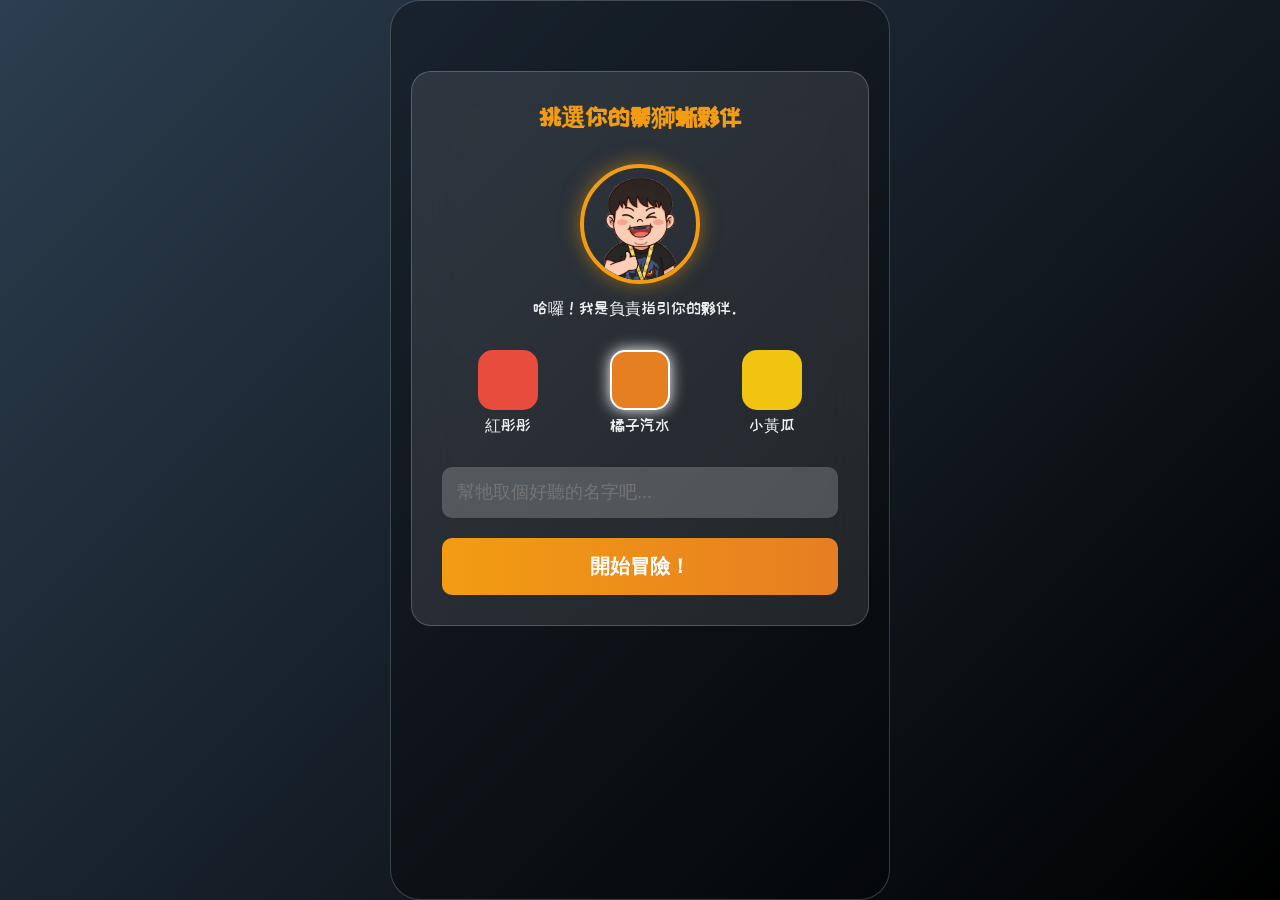
==== index.html @ 502a8798 "升級：實做動態心願系統 (心情狀態視覺化、新增想兜風心願)" ====
<!DOCTYPE html>
<html lang="zh-TW">
<head>
    <meta charset="UTF-8">
    <meta name="viewport" content="width=device-width, initial-scale=1.0">
    <title>鬃獅蜥電子雞：成長大冒險</title>
    <link rel="stylesheet" href="style.css">
    <link href="https://fonts.googleapis.com/css2?family=ZCOOL+KuaiLe&family=Inter:wght@400;700&display=swap" rel="stylesheet">
    <script>
        // 預加載優化：若有存檔則立即隱藏選擇畫面，防止閃爍
        (function() {
            if (localStorage.getItem('beardedPetState')) {
                document.documentElement.classList.add('preload-game-mode');
            }
        })();
    </script>
</head>
<body>
    <div id="app">
        <!-- 命名與挑選畫面 -->
        <div id="selection-screen" class="screen">
            <div class="glass-card">
                <h2>挑選你的鬃獅蜥夥伴</h2>
                <div class="owner-preview">
                    <img src="assets/owner.png" alt="主人頭像" id="owner-avatar">
                    <p>哈囉！我是負責指引你的夥伴。</p>
                </div>
                <div class="variant-picker">
                    <div class="variant" data-type="red" title="紅系">
                        <div class="v-img" style="background-color: #e74c3c;"></div>
                        <span>紅彤彤</span>
                    </div>
                    <div class="variant active" data-type="orange" title="橘系">
                        <div class="v-img" style="background-color: #e67e22;"></div>
                        <span>橘子汽水</span>
                    </div>
                    <div class="variant" data-type="yellow" title="金系">
                        <div class="v-img" style="background-color: #f1c40f;"></div>
                        <span>小黃瓜</span>
                    </div>
                </div>
                <div class="naming-area">
                    <input type="text" id="pet-name-input" placeholder="幫牠取個好聽的名字吧..." maxlength="10">
                    <button id="start-game-btn">開始冒險！</button>
                </div>
            </div>
        </div>

        <!-- 主遊戲畫面 -->
        <div id="game-screen" class="screen hidden">
            <header>
                <div class="owner-info">
                    <img src="assets/owner.png" alt="Owner" class="mini-avatar">
                    <span id="display-pet-name">我的小蜥</span>
                </div>
                <div class="time-container">
                    <span id="current-time">00:00:00</span>
                </div>
                <div class="day-info">出生: <span id="pet-age">60</span> 天</div>
            </header>

            <main class="interaction-zone">
                <!-- 左側：主人區域 -->
                <div class="actor-box owner-side">
                    <div id="owner-bubble" class="bubble hidden">幹得好！</div>
                    <img src="assets/owner.png" alt="Owner" id="game-owner-img">
                </div>

                <!-- 中央：粒子動畫區 -->
                <div id="particle-container"></div>

                <!-- 右側：寵物區域 -->
                <div class="actor-box pet-side">
                    <div id="speech-bubble" class="bubble hidden">我有話要說...</div>
                    <div id="pet-display" class="type-orange">
                        <div id="poop-container"></div>
                    </div>
                </div>

                <!-- 底部：數值面板 (稍微縮小) -->
                <div class="stats-overlay">
                    <div class="stat-row">
                        <span>體長: <b id="pet-length">20</b>cm</span>
                        <span>體重: <b id="pet-weight">150</b>g</span>
                    </div>
                    <div class="progress-bars">
                        <div class="bar-group">
                            <div class="bar"><div id="bar-hunger" class="fill"></div></div>
                        </div>
                        <div class="bar-group">
                            <div id="wish-badge" class="wish-badge hidden">想去兜風 🚗</div>
                            <div class="bar"><div id="bar-happiness" class="fill"></div></div>
                        </div>
                        <div class="bar-group">
                            <div class="bar"><div id="bar-cleanliness" class="fill"></div></div>
                        </div>
                        <div class="bar-group">
                            <div class="bar"><div id="bar-thirst" class="fill"></div></div>
                        </div>
                    </div>
                </div>
            </main>


            <footer>
                <div class="action-menu">
                    <button class="action-btn" data-action="feed-cricket" title="餵食蟋蟀">
                        <div class="icon">🦗</div>
                        <span>蟋蟀 (<span id="stock-cricket">0</span>)</span>
                    </button>
                    <button class="action-btn" data-action="feed-roach" title="餵食杜比亞">
                        <div class="icon">🪳</div>
                        <span>杜比亞 (<span id="stock-roach">0</span>)</span>
                    </button>
                    <button class="action-btn" data-action="feed-leaf" title="餵食桑葉">
                        <div class="icon">🌿</div>
                        <span>桑葉 (<span id="stock-leaf">0</span>)</span>
                    </button>
                    <button class="action-btn" data-action="sunbathe" title="曬太陽">
                        <div class="icon">☀️</div>
                        <span>曬太陽</span>
                    </button>
                    <button class="action-btn" id="minigame-btn" title="玩捕蟲遊戲獲取食材">
                        <div class="icon">🕹️</div>
                        <span>獲取食材</span>
                    </button>
                    <button class="action-btn" id="racer-game-btn" title="坐小車出去兜風增加心情">
                        <div class="icon">🏎️</div>
                        <span>出去玩</span>
                    </button>
                    <button class="action-btn" id="show-off-btn" title="展示給同學看">
                        <div class="icon">🏆</div>
                        <span>競賽</span>
                    </button>
                    <button class="action-btn" id="see-vet-btn" title="看醫生治好病">
                        <div class="icon">🏥</div>
                        <span>看醫生</span>
                    </button>
                    <button class="action-btn" id="clean-poop-btn" title="清理寵物的排洩物">
                        <div class="icon">🧼</div>
                        <span>清便便</span>
                    </button>
                    <button class="action-btn" id="bath-btn" title="幫寵物洗個香噴噴的澡">
                        <div class="icon">🛁</div>
                        <span>洗澡</span>
                    </button>
                    <button class="action-btn" id="terrarium-btn-main" title="打造小龍專屬的家">
                        <div class="icon">🏠</div>
                        <span>裝飾家</span>
                    </button>
                    <button class="action-btn" id="drink-btn" title="給小龍喝口涼水">
                        <div class="icon">💧</div>
                        <span>喝水</span>
                    </button>
                    <button class="action-btn" onclick="resetGame()" title="重設所有紀錄" style="opacity: 0.6;">
                        <div class="icon">🧹</div>
                        <span>重設</span>
                    </button>
                </div>
            </footer>
        </div>

        <!-- 競賽/展示彈窗 -->
        <div id="comp-modal" class="modal hidden">
            <div class="modal-content glass-card">
                <h3>🏆 寵物能力比拼</h3>
                <div class="comp-flex">
                    <div class="comp-pet">
                        <p>你的 <span class="your-pet-name">小蜥</span></p>
                        <div class="mini-pet-view your-pet-view"></div>
                        <div class="comp-stats">
                            重量: <span id="comp-your-weight">0</span>g
                        </div>
                    </div>
                    <div class="vs">VS</div>
                    <div class="comp-pet">
                        <p>同學的 小紅</p>
                        <div class="mini-pet-view rival-pet-view"></div>
                        <div class="comp-stats">
                            重量: 180g
                        </div>
                    </div>
                </div>
                <div id="comp-result">...判定中...</div>
                <button id="close-modal-btn">返回冒險</button>
            </div>
        </div>
        <!-- 獎勵獲獲彈窗 -->
        <div id="reward-modal" class="modal hidden">
            <div class="modal-content glass-card">
                <h3 style="color: var(--primary); margin-bottom: 15px;">🦗 捕蟲大賽結果</h3>
                <div id="reward-text" style="margin: 20px 0; font-size: 18px; line-height: 1.6; color: white;">
                    <!-- 結果文字將由 JS 填入 -->
                </div>
                <button id="close-reward-btn" style="background: linear-gradient(to right, var(--primary), var(--secondary)); color: white; border: none; padding: 12px 40px; border-radius: 10px; cursor: pointer; font-weight: bold; font-size: 18px; transition: transform 0.2s;">領取並返回</button>
            </div>
        </div>
    </div>


    <!-- 音訊提示 (隱形) -->
    <div id="audio-container"></div>

    <script src="app.js"></script>
</body>
</html>
---- style.css ----
:root {
    --primary: #f39c12;
    --secondary: #e67e22;
    --bg-gradient: linear-gradient(135deg, #2c3e50, #000000);
    --glass: rgba(255, 255, 255, 0.1);
    --glass-border: rgba(255, 255, 255, 0.2);
    --text: #ecf0f1;
}

* {
    margin: 0;
    padding: 0;
    box-sizing: border-box;
}

body {
    background: var(--bg-gradient);
    color: var(--text);
    font-family: 'Inter', 'ZCOOL KuaiLe', sans-serif;
    height: 100vh;
    overflow: hidden;
    display: flex;
    justify-content: center;
    align-items: center;
}

#app {
    width: 100%;
    height: 100%;
    max-width: 500px;
    max-height: 900px;
    position: relative;
    background: rgba(0, 0, 0, 0.3);
    border: 1px solid var(--glass-border);
    border-radius: 30px;
}

.screen {
    position: absolute;
    width: 100%;
    height: 100%;
    display: flex;
    flex-direction: column;
    padding: 20px;
    transition: transform 0.5s ease-in-out, opacity 0.5s ease;
}

.hidden {
    display: none !important;
    opacity: 0;
    pointer-events: none;
}

/* 挑選畫面 */
.glass-card {
    background: var(--glass);
    backdrop-filter: blur(20px);
    border: 1px solid var(--glass-border);
    border-radius: 20px;
    padding: 30px;
    text-align: center;
    margin-top: 50px;
}

h2 {
    margin-bottom: 30px;
    color: var(--primary);
}

.owner-preview {
    margin-bottom: 30px;
}

#owner-avatar {
    width: 120px;
    height: 120px;
    border-radius: 50%;
    border: 4px solid var(--primary);
    margin-bottom: 10px;
    box-shadow: 0 0 20px rgba(243, 156, 18, 0.5);
}

.variant-picker {
    display: flex;
    justify-content: space-around;
    margin-bottom: 30px;
}

.variant {
    cursor: pointer;
    transition: transform 0.3s ease;
    text-align: center;
}

.v-img {
    width: 60px;
    height: 60px;
    border-radius: 15px;
    margin-bottom: 5px;
    border: 2px solid transparent;
}

.variant.active .v-img {
    border-color: #fff;
    box-shadow: 0 0 15px #fff;
}

.naming-area input {
    width: 100%;
    padding: 15px;
    border-radius: 10px;
    border: none;
    margin-bottom: 20px;
    background: rgba(255, 255, 255, 0.2);
    color: white;
    font-size: 18px;
    outline: none;
}

#start-game-btn {
    width: 100%;
    padding: 15px;
    border-radius: 10px;
    background: linear-gradient(to right, var(--primary), var(--secondary));
    border: none;
    color: white;
    font-weight: bold;
    font-size: 20px;
    cursor: pointer;
    transition: scale 0.2s;
}

#start-game-btn:hover {
    transform: scale(1.02);
}

/* 遊戲畫面 */
header {
    display: flex;
    justify-content: space-between;
    align-items: center;
    padding: 10px 15px;
    background: var(--glass);
    border-radius: 15px;
    backdrop-filter: blur(10px);
}

.time-container {
    background: rgba(0, 0, 0, 0.2);
    padding: 2px 12px;
    border-radius: 8px;
    font-family: 'Courier New', Courier, monospace;
    font-size: 1rem;
    color: #f1c40f;
    box-shadow: inset 0 0 5px rgba(0,0,0,0.5);
    border: 1px solid rgba(255,255,255,0.05);
}

.time-container.active-tick {
    animation: time-bounce 0.3s ease;
}

@keyframes time-bounce {
    0% { transform: scale(1); }
    50% { transform: scale(1.1); color: #fff; }
    100% { transform: scale(1); }
}

.mini-avatar {
    width: 40px;
    height: 40px;
    border-radius: 50%;
    vertical-align: middle;
    margin-right: 10px;
}

/* 互動區域佈局 */
.interaction-zone {
    flex: 1;
    display: flex;
    justify-content: space-between;
    align-items: center;
    position: relative;
    padding: 20px;
    background: rgba(0,0,0,0.2);
    border-radius: 20px;
    margin: 10px 0;
    overflow: hidden; /* 確保底材不溢出 */
}

/* 裝飾背景底材 */
.interaction-zone.substrate-sand { background-color: #f1c40f; background-image: radial-gradient(#f39c12 1px, transparent 0); background-size: 20px 20px; }
.interaction-zone.substrate-grass { background-color: #27ae60; background-image: radial-gradient(#2ecc71 1px, transparent 0); background-size: 15px 15px; }
.interaction-zone.substrate-slate { background-color: #7f8c8d; background-image: radial-gradient(#95a5a6 1px, transparent 0); background-size: 30px 30px; }

#decor-background-layer {
    position: absolute;
    top: 0;
    left: 0;
    width: 100%;
    height: 100%;
    z-index: 1;
    pointer-events: none;
}

.actor-box {
    display: flex;
    flex-direction: column;
    justify-content: center;
    align-items: center;
    position: relative;
    width: 35%;
    height: 250px;
}

#game-owner-img {
    max-width: 120px;
    max-height: 120px;
    width: auto;
    height: auto;
    object-fit: contain;
    filter: drop-shadow(0 0 10px rgba(255,255,255,0.3));
    z-index: 2;
}

#particle-container {
    position: absolute;
    left: 50%;
    top: 50%;
    transform: translate(-50%, -50%);
    width: 20px;
    height: 20px;
    pointer-events: none;
    z-index: 10;
}



#pet-display {
    position: relative;
    width: 180px;
    height: 180px;
    background-image: url('assets/pet_variants.png');
    background-size: 300% auto;
    background-position: center center;
    transition: transform 0.3s ease, background-position 0.5s ease;
}

#poop-container {
    position: absolute;
    bottom: 0;
    left: 0;
    width: 100%;
    height: 60px;
    pointer-events: none;
    z-index: 2;
}

.poop-sprite {
    position: absolute;
    font-size: 24px;
    filter: drop-shadow(0 2px 4px rgba(0,0,0,0.3));
    animation: poopFloat 3s infinite ease-in-out;
    user-select: none;
}

@keyframes poopFloat {
    0%, 100% { transform: translateY(0) rotate(0deg); }
    50% { transform: translateY(-5px) rotate(5deg); }
}

#pet-display.type-red { background-position-x: 0%; }
#pet-display.type-orange { background-position-x: 50%; }
#pet-display.type-yellow { background-position-x: 100%; }


/* 氣泡樣式統一 */
.bubble {
    position: absolute;
    top: -40px;
    background: white;
    color: black;
    padding: 8px 15px;
    border-radius: 15px;
    font-size: 14px;
    font-weight: bold;
    white-space: nowrap;
    box-shadow: 0 4px 10px rgba(0,0,0,0.3);
    z-index: 5;
}

.bubble::after {
    content: '';
    position: absolute;
    bottom: -8px;
    left: 50%;
    transform: translateX(-50%);
    border-left: 8px solid transparent;
    border-right: 8px solid transparent;
    border-top: 8px solid white;
}

/* 狀態面板懸浮化 */
.stats-overlay {
    position: absolute;
    bottom: 10px;
    left: 50%;
    transform: translateX(-50%);
    background: rgba(0,0,0,0.6);
    padding: 10px 20px;
    border-radius: 30px;
    width: 90%;
}

.stat-row {
    display: flex;
    justify-content: space-around;
    font-size: 14px;
    margin-bottom: 5px;
}

.progress-bars {
    display: flex;
    gap: 10px;
}

.bar-group { 
    flex: 1; 
    position: relative;
}

.wish-badge {
    position: absolute;
    top: -22px;
    left: 50%;
    transform: translateX(-50%);
    background: linear-gradient(to right, #e67e22, #f39c12);
    color: white;
    padding: 2px 8px;
    border-radius: 10px;
    font-size: 10px;
    white-space: nowrap;
    box-shadow: 0 2px 5px rgba(0,0,0,0.3);
    z-index: 5;
    animation: wish-float 2s infinite ease-in-out;
}

.wish-badge::after {
    content: '';
    position: absolute;
    bottom: -4px;
    left: 50%;
    transform: translateX(-50%);
    border-left: 4px solid transparent;
    border-right: 4px solid transparent;
    border-top: 4px solid #f39c12;
}

@keyframes wish-float {
    0%, 100% { transform: translateX(-50%) translateY(0); }
    50% { transform: translateX(-50%) translateY(-3px); }
}

.bar {
    width: 100%;
    height: 12px;
    background: rgba(255,255,255,0.1);
    border-radius: 6px;
    overflow: hidden;
    box-shadow: inset 0 2px 4px rgba(0,0,0,0.5);
    border: 1px solid rgba(255,255,255,0.1);
}

.fill {
    height: 100%;
    width: 50%;
    border-radius: 6px;
    transition: width 0.5s cubic-bezier(0.175, 0.885, 0.32, 1.275);
    box-shadow: 1px 0 5px rgba(0,0,0,0.3);
}

#bar-hunger { background: linear-gradient(to right, #e67e22, #d35400); }
#bar-happiness { background: linear-gradient(to right, #f1c40f, #f39c12); }
#bar-cleanliness { background: linear-gradient(to right, #3498db, #2980b9); }
#bar-thirst { background: linear-gradient(to right, #2980b9, #1c5980); }

/* 動畫定義 */
@keyframes owner-give {
    0% { transform: translateX(0) rotate(0); }
    30% { transform: translateX(20px) rotate(10deg) scale(1.1); }
    100% { transform: translateX(0) rotate(0); }
}

@keyframes pet-react {
    0% { transform: scale(1); }
    30% { transform: scale(1.2) translateY(-10px); }
    100% { transform: scale(1); }
}

@keyframes float-particle {
    0% { transform: translateY(0); opacity: 0; }
    20% { opacity: 1; }
    100% { transform: translateY(-100px); opacity: 0; }
}


.animate-owner { animation: owner-give 0.5s ease; }
.animate-pet { animation: pet-react 0.5s ease; }

.particle {
    position: absolute;
    font-size: 30px;
    pointer-events: none;
    animation: float-particle 1s ease-out forwards;
    z-index: 100;
    user-select: none;
    text-shadow: 0 2px 5px rgba(0,0,0,0.3);
}


.action-menu {
    display: grid;
    grid-template-columns: repeat(4, 1fr);
    gap: 15px;
    padding: 10px;
}

#see-vet-btn {
    background: linear-gradient(135deg, #e74c3c, #c0392b);
}

#see-vet-btn:hover {
    box-shadow: 0 0 15px #e74c3c;
}

@keyframes sick-pulse {
    0% { filter: hue-rotate(90deg) brightness(0.8); }
    50% { filter: hue-rotate(90deg) brightness(1.2) drop-shadow(0 0 10px #27ae60); }
    100% { filter: hue-rotate(90deg) brightness(0.8); }
}

.pet-sick {
    animation: sick-pulse 2s infinite ease-in-out;
    filter: hue-rotate(90deg) brightness(0.8);
}

.action-btn span {
    font-size: 11px;
}



.action-btn {
    background: var(--glass);
    border: 1px solid var(--glass-border);
    padding: 10px;
    border-radius: 15px;
    cursor: pointer;
    display: flex;
    flex-direction: column;
    align-items: center;
    gap: 5px;
    color: white;
    transition: background 0.2s;
}

.action-btn:hover {
    background: rgba(255,255,255,0.2);
}

.action-btn .icon {
    font-size: 24px;
}

/* 動畫 */
@keyframes eat {
    0% { transform: scale(1); }
    50% { transform: scale(1.1) translateX(10px); }
    100% { transform: scale(1); }
}

.animate-eat {
    animation: eat 0.5s ease;
}

.modal {
    position: absolute;
    top: 0;
    left: 0;
    width: 100%;
    height: 100%;
    background: rgba(0,0,0,0.8);
    display: flex;
    justify-content: center;
    align-items: center;
    z-index: 100;
}

.modal.hidden {
    display: none !important;
}

.modal-content {
    width: 90%;
    margin-top: 0;
}

.comp-flex {
    display: flex;
    justify-content: space-around;
    align-items: center;
    margin: 30px 0;
}

.mini-pet-view {
    width: 100px;
    height: 100px;
    background-image: url('assets/pet_variants.png');
    background-size: 300% auto;
    background-position: center center;
    border-radius: 10px;
}

.your-pet-view { background-position: center; }
.rival-pet-view { background-position: left; filter: sepia(1); }

.vs { font-size: 32px; font-weight: bold; color: #e74c3c; }

#comp-result {
    font-size: 20px;
    margin-bottom: 20px;
    color: var(--primary);
}

#close-modal-btn {
    padding: 10px 30px;
    border-radius: 10px;
    border: none;
    background: #555;
    color: white;
    cursor: pointer;
}


#close-reward-btn:hover {
    transform: scale(1.05);
    filter: brightness(1.1);
}

#close-reward-btn:active {
    transform: scale(0.95);
}

/* 預加載隱藏邏輯：若檢測到存檔則立即切換畫面，防止登入閃爍 */
.preload-game-mode #selection-screen {
    display: none !important;
}
.preload-game-mode #game-screen {
    display: flex !important;
    opacity: 1 !important;
    transform: none !important;
}
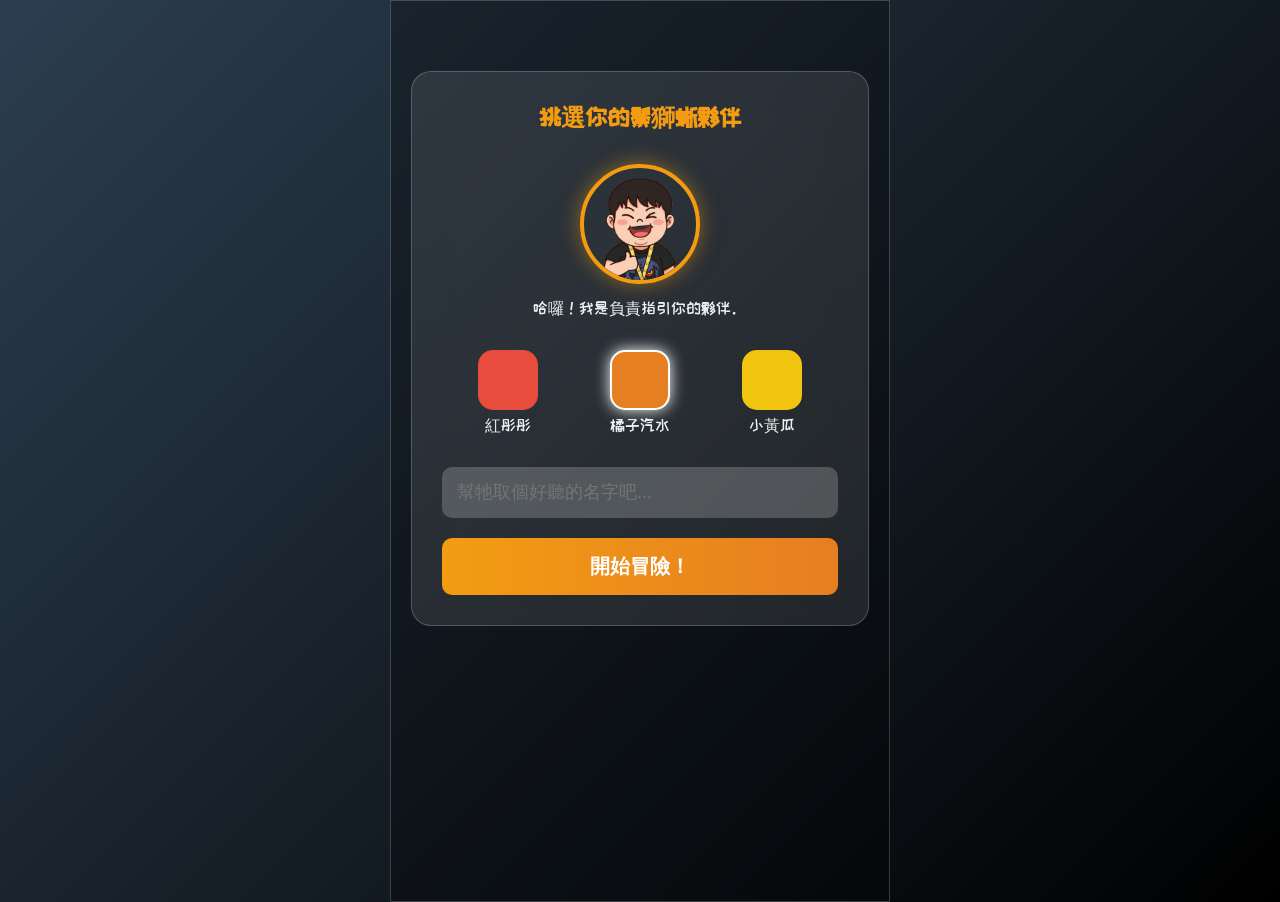
==== commit 87bc52b1: "新增：全域背景音樂系統、靜音開關 UI 與賽車小遊戲 BGM 切換邏輯" ====
--- a/index.html
+++ b/index.html
@@ -57,6 +57,9 @@
                     <span id="current-time">00:00:00</span>
                 </div>
                 <div class="day-info">出生: <span id="pet-age">60</span> 天</div>
+                <div class="sound-controls">
+                    <button id="toggle-bgm" class="sound-toggle" title="切換背景音樂同步">🔊</button>
+                </div>
             </header>
 
             <main class="interaction-zone">
@@ -152,7 +155,7 @@
                         <div class="icon">💧</div>
                         <span>喝水</span>
                     </button>
-                    <button class="action-btn" onclick="resetGame()" title="重設所有紀錄" style="opacity: 0.6;">
+                    <button class="action-btn" id="reset-btn" title="重設所有紀錄" style="opacity: 0.6;">
                         <div class="icon">🧹</div>
                         <span>重設</span>
                     </button>
--- a/style.css
+++ b/style.css
@@ -17,38 +17,34 @@
     background: var(--bg-gradient);
     color: var(--text);
     font-family: 'Inter', 'ZCOOL KuaiLe', sans-serif;
-    height: 100vh;
-    overflow: hidden;
+    min-height: 100vh;
+    overflow-y: auto; /* 允許垂直捲動 */
     display: flex;
     justify-content: center;
-    align-items: center;
+    align-items: flex-start; /* 改為從頂部對齊，方便捲動 */
 }
 
 #app {
     width: 100%;
-    height: 100%;
+    min-height: 100vh;
     max-width: 500px;
-    max-height: 900px;
     position: relative;
     background: rgba(0, 0, 0, 0.3);
     border: 1px solid var(--glass-border);
-    border-radius: 30px;
+    /* 移除強硬的 max-height，讓內容決定高度 */
 }
 
 .screen {
-    position: absolute;
-    width: 100%;
-    height: 100%;
+    position: relative; /* 確保內容能自然撐開高度 */
+    width: 100%;
+    min-height: 100vh;
     display: flex;
     flex-direction: column;
     padding: 20px;
-    transition: transform 0.5s ease-in-out, opacity 0.5s ease;
-}
-
-.hidden {
+}
+
+.screen.hidden {
     display: none !important;
-    opacity: 0;
-    pointer-events: none;
 }
 
 /* 挑選畫面 */
@@ -139,10 +135,39 @@
     display: flex;
     justify-content: space-between;
     align-items: center;
-    padding: 10px 15px;
-    background: var(--glass);
-    border-radius: 15px;
-    backdrop-filter: blur(10px);
+    padding: 15px 20px;
+    background: rgba(0,0,0,0.5);
+    backdrop-filter: blur(5px);
+    border-bottom: 1px solid rgba(255,255,255,0.1);
+}
+
+.sound-controls {
+    display: flex;
+    align-items: center;
+}
+
+.sound-toggle {
+    background: rgba(255,255,255,0.1);
+    border: 1px solid rgba(255,255,255,0.2);
+    color: white;
+    width: 36px;
+    height: 36px;
+    border-radius: 50%;
+    cursor: pointer;
+    font-size: 18px;
+    display: flex;
+    justify-content: center;
+    align-items: center;
+    transition: all 0.3s ease;
+}
+
+.sound-toggle:hover {
+    background: rgba(255,255,255,0.2);
+    transform: scale(1.1);
+}
+
+.sound-toggle.muted {
+    opacity: 0.5;
 }
 
 .time-container {
@@ -185,7 +210,7 @@
     background: rgba(0,0,0,0.2);
     border-radius: 20px;
     margin: 10px 0;
-    overflow: hidden; /* 確保底材不溢出 */
+    overflow: visible; /* 允許對話氣泡向上溢出顯示 */
 }
 
 /* 裝飾背景底材 */
@@ -199,8 +224,16 @@
     left: 0;
     width: 100%;
     height: 100%;
-    z-index: 1;
+    z-index: -1;      /* 關鍵修正：確保位於背景層 */
     pointer-events: none;
+    overflow: hidden;
+}
+
+.placed-decor {
+    mix-blend-mode: multiply; /* 保底去背方案：讓白色背景變透明 */
+    pointer-events: none;     /* 防止阻擋點擊寵物 */
+    z-index: 1;               /* 確保在底層 */
+    filter: brightness(1.1) contrast(1.1); /* 補償亮度 */
 }
 
 .actor-box {
@@ -278,15 +311,30 @@
 .bubble {
     position: absolute;
     top: -40px;
+    left: 50%;
+    transform: translateX(-50%);
     background: white;
     color: black;
-    padding: 8px 15px;
-    border-radius: 15px;
+    padding: 10px 18px;
+    border-radius: 20px;
     font-size: 14px;
     font-weight: bold;
     white-space: nowrap;
-    box-shadow: 0 4px 10px rgba(0,0,0,0.3);
-    z-index: 5;
+    box-shadow: 0 5px 15px rgba(0,0,0,0.4);
+    z-index: 10000 !important; /* 超越所有 UI 層級 */
+    border: 2px solid var(--primary);
+    animation: bubblePop 0.3s cubic-bezier(0.175, 0.885, 0.32, 1.275);
+}
+
+@keyframes bubblePop {
+    0% { transform: translateX(-50%) scale(0); opacity: 0; }
+    100% { transform: translateX(-50%) scale(1); opacity: 1; }
+}
+
+.owner-bubble {
+    background: #fff;
+    border-color: #3498db;
+    top: 20px; /* 顯示在主人頭像上方 */
 }
 
 .bubble::after {
@@ -306,10 +354,12 @@
     bottom: 10px;
     left: 50%;
     transform: translateX(-50%);
-    background: rgba(0,0,0,0.6);
+    background: rgba(0,0,0,0.7); /* 加深背景，減少裝飾品干擾 */
     padding: 10px 20px;
     border-radius: 30px;
     width: 90%;
+    z-index: 9999 !important; /* 強制置頂 */
+    pointer-events: none;    /* 不攔截點擊，方便連點餵食 */
 }
 
 .stat-row {
@@ -423,6 +473,7 @@
     grid-template-columns: repeat(4, 1fr);
     gap: 15px;
     padding: 10px;
+    padding-bottom: 60px; /* 增加底部緩衝空間，防止被底部裁切 */
 }
 
 #see-vet-btn {
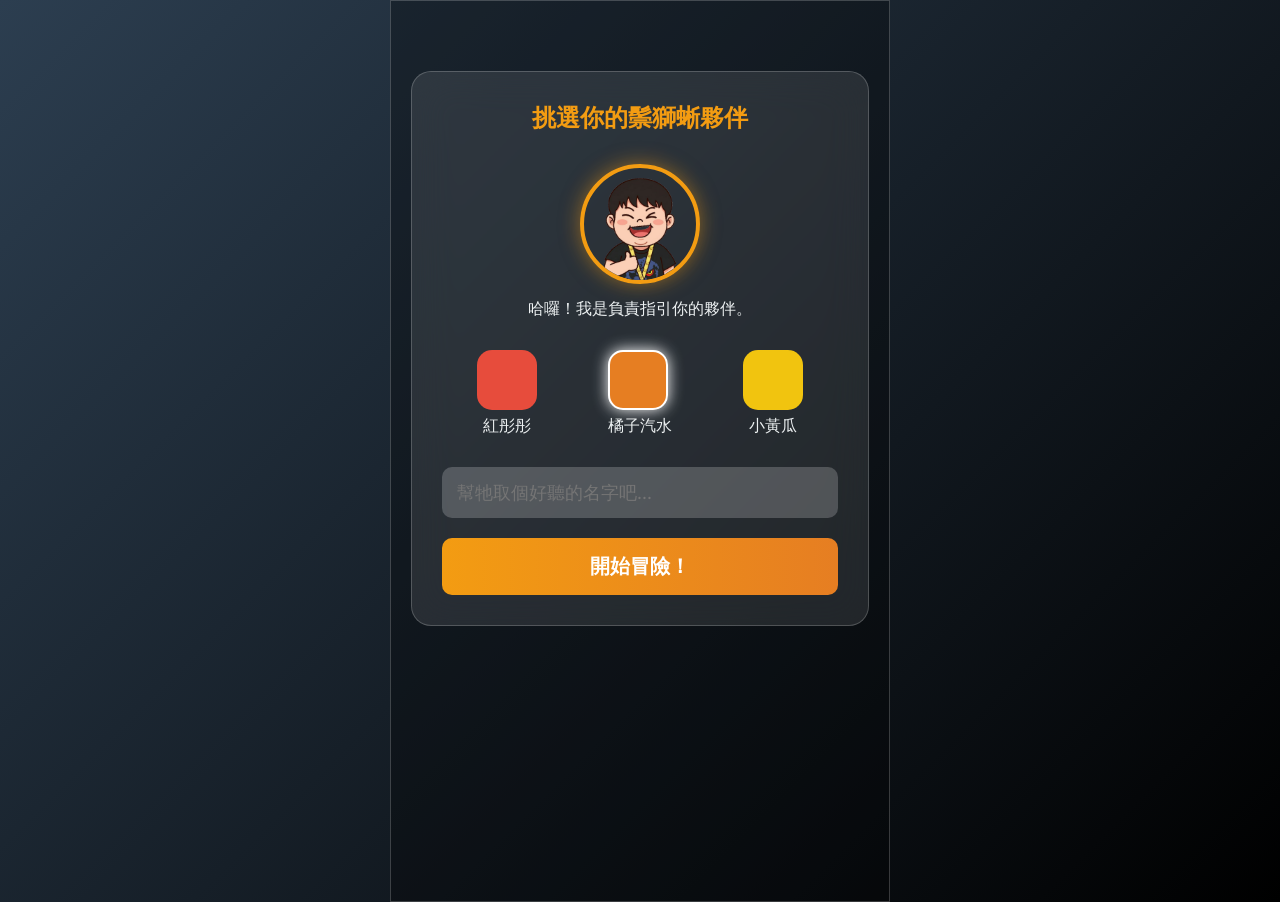
==== commit 440555fb: "優化：全面支援手機觸控體驗，消除點擊延遲並優化 Viewport 適配" ====
--- a/index.html
+++ b/index.html
@@ -2,7 +2,7 @@
 <html lang="zh-TW">
 <head>
     <meta charset="UTF-8">
-    <meta name="viewport" content="width=device-width, initial-scale=1.0">
+    <meta name="viewport" content="width=device-width, initial-scale=1.0, maximum-scale=1.0, user-scalable=no, viewport-fit=cover">
     <title>鬃獅蜥電子雞：成長大冒險</title>
     <link rel="stylesheet" href="style.css">
     <link href="https://fonts.googleapis.com/css2?family=ZCOOL+KuaiLe&family=Inter:wght@400;700&display=swap" rel="stylesheet">
--- a/style.css
+++ b/style.css
@@ -11,6 +11,9 @@
     margin: 0;
     padding: 0;
     box-sizing: border-box;
+    font-family: 'Inter', sans-serif;
+    user-select: none; /* 防止手機點擊時選取文字 */
+    -webkit-tap-highlight-color: transparent; /* 移除手機點擊藍框 */
 }
 
 body {
@@ -523,6 +526,39 @@
     font-size: 24px;
 }
 
+/* --- 手機版適配 (Mobile Fixes) --- */
+@media (max-width: 600px) {
+    header {
+        padding: 10px 15px;
+    }
+    
+    .stats-overlay {
+        padding: 10px;
+        gap: 8px;
+    }
+    
+    .stat-card {
+        padding: 8px;
+    }
+    
+    .stat-card label {
+        font-size: 0.8rem;
+    }
+    
+    .stat-card span {
+        font-size: 0.9rem;
+    }
+    
+    .interaction-zone {
+        padding-top: 20px;
+    }
+    
+    .pet-container {
+        width: 180px;
+        height: 180px;
+    }
+}
+
 /* 動畫 */
 @keyframes eat {
     0% { transform: scale(1); }
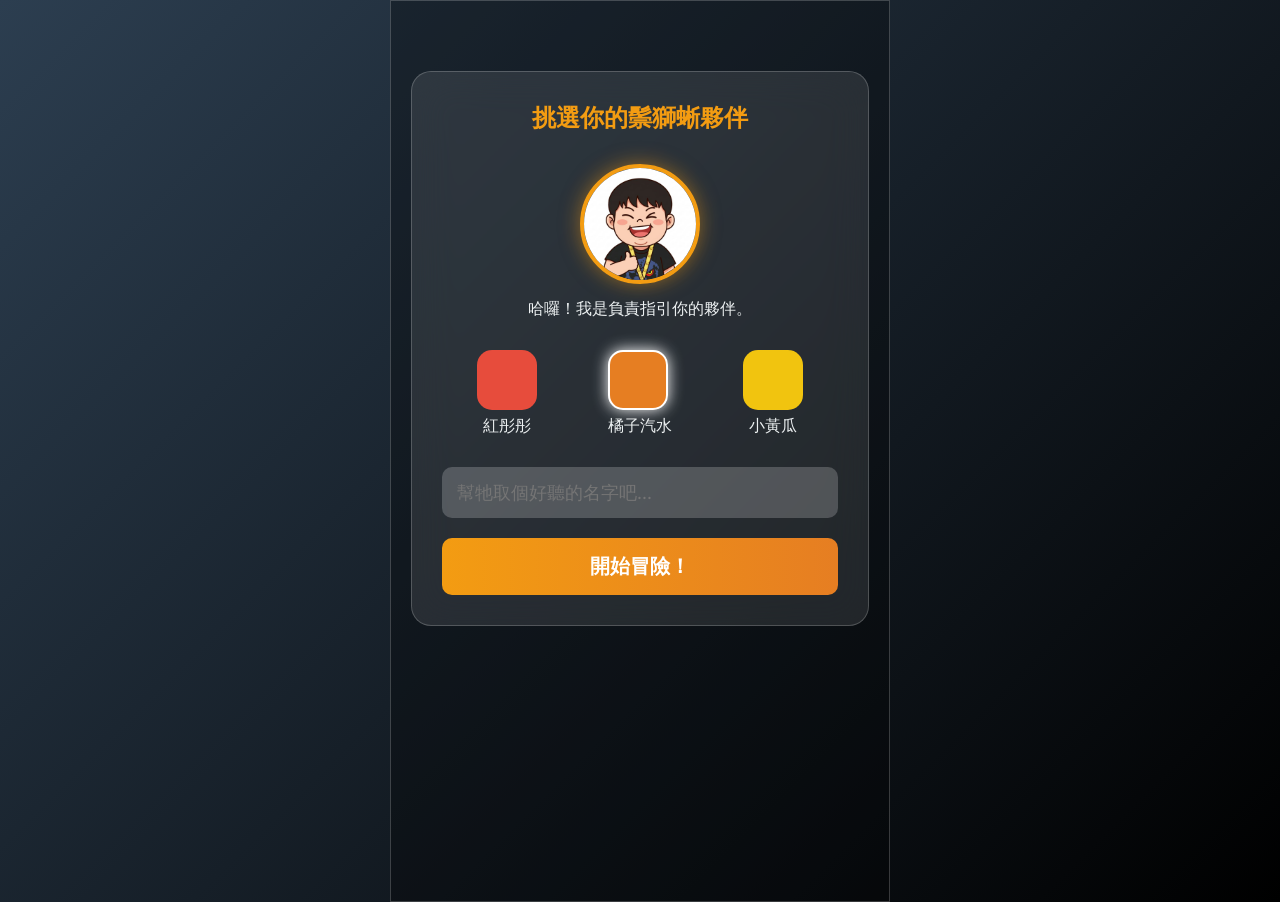
==== commit 1164b7fb: "部署：移除冗餘 JS 去背，並利用 ?v=4 強制清除瀏覽器快取 (徹底解決毛邊及願望更新滯後)" ====
--- a/index.html
+++ b/index.html
@@ -4,7 +4,8 @@
     <meta charset="UTF-8">
     <meta name="viewport" content="width=device-width, initial-scale=1.0, maximum-scale=1.0, user-scalable=no, viewport-fit=cover">
     <title>鬃獅蜥電子雞：成長大冒險</title>
-    <link rel="stylesheet" href="style.css">
+    <!-- 強制清除快取 -->
+    <link rel="stylesheet" href="style.css?v=4">
     <link href="https://fonts.googleapis.com/css2?family=ZCOOL+KuaiLe&family=Inter:wght@400;700&display=swap" rel="stylesheet">
     <script>
         // 預加載優化：若有存檔則立即隱藏選擇畫面，防止閃爍
@@ -204,6 +205,6 @@
     <!-- 音訊提示 (隱形) -->
     <div id="audio-container"></div>
 
-    <script src="app.js"></script>
+    <script src="app.js?v=4"></script>
 </body>
 </html>
--- a/style.css
+++ b/style.css
@@ -276,10 +276,14 @@
     position: relative;
     width: 180px;
     height: 180px;
-    background-image: url('assets/pet_variants.png');
+    background-image: url('assets/pet_variants.png?v=4');
     background-size: 300% auto;
     background-position: center center;
     transition: transform 0.3s ease, background-position 0.5s ease;
+    /* 視覺優化：消除白色毛邊 */
+    image-rendering: pixelated; /* 銳利化邊緣 */
+    image-rendering: crisp-edges;
+    filter: drop-shadow(0 0 1px rgba(0,0,0,0.4)); /* 增加微細深色邊緣掩蓋亮點 */
 }
 
 #poop-container {
@@ -608,7 +612,12 @@
     border-radius: 10px;
 }
 
-.your-pet-view { background-position: center; }
+.your-pet-view { 
+    background-position: center; 
+    image-rendering: pixelated;
+    image-rendering: crisp-edges;
+    filter: drop-shadow(0 0 2px rgba(0,0,0,0.5));
+}
 .rival-pet-view { background-position: left; filter: sepia(1); }
 
 .vs { font-size: 32px; font-weight: bold; color: #e74c3c; }
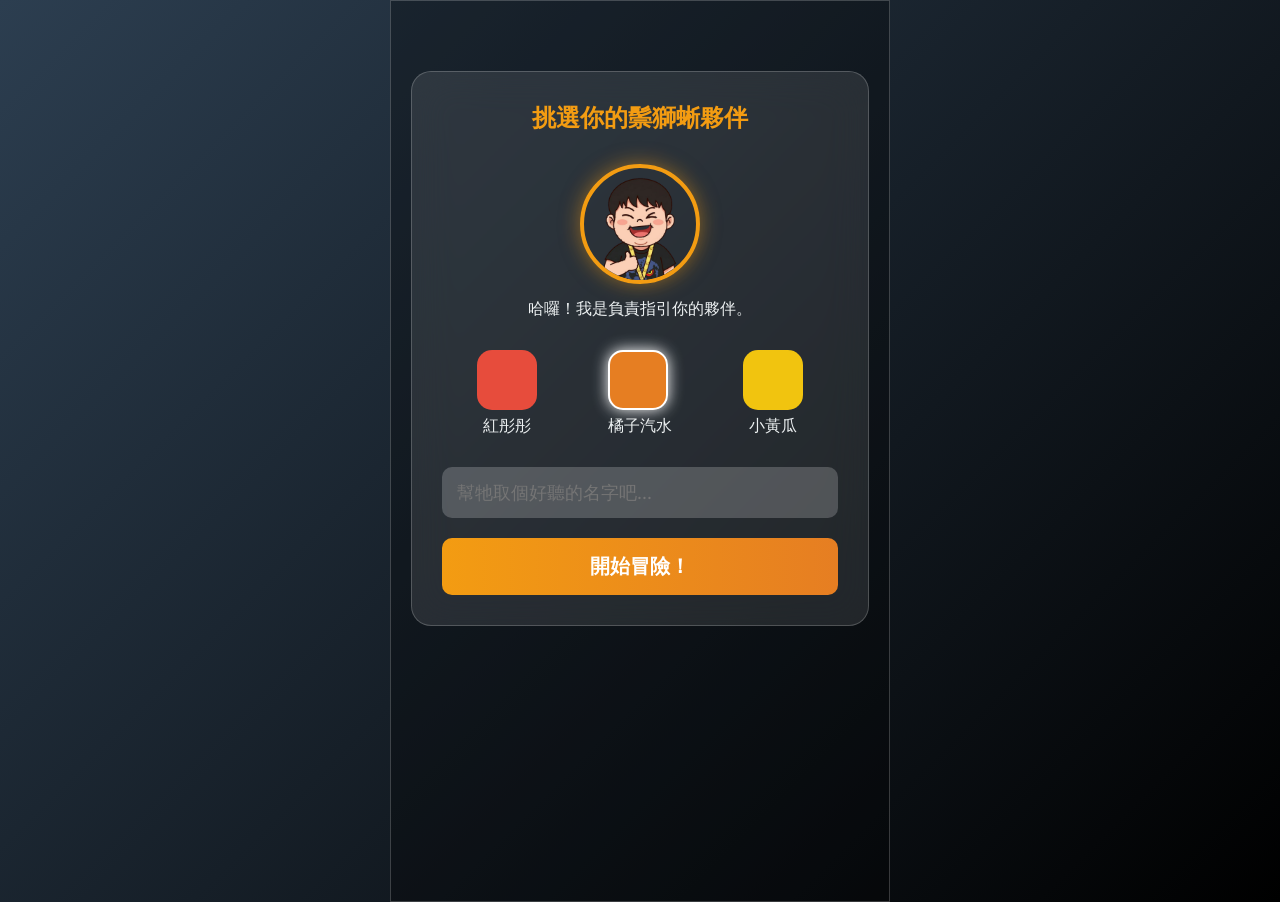
==== commit f1417a7e: "部署：徹底移除動態去背漏洞，並全面更新素材金鑰為 ?v=5" ====
--- a/index.html
+++ b/index.html
@@ -5,7 +5,7 @@
     <meta name="viewport" content="width=device-width, initial-scale=1.0, maximum-scale=1.0, user-scalable=no, viewport-fit=cover">
     <title>鬃獅蜥電子雞：成長大冒險</title>
     <!-- 強制清除快取 -->
-    <link rel="stylesheet" href="style.css?v=4">
+    <link rel="stylesheet" href="style.css?v=5">
     <link href="https://fonts.googleapis.com/css2?family=ZCOOL+KuaiLe&family=Inter:wght@400;700&display=swap" rel="stylesheet">
     <script>
         // 預加載優化：若有存檔則立即隱藏選擇畫面，防止閃爍
@@ -23,7 +23,7 @@
             <div class="glass-card">
                 <h2>挑選你的鬃獅蜥夥伴</h2>
                 <div class="owner-preview">
-                    <img src="assets/owner.png" alt="主人頭像" id="owner-avatar">
+                    <img src="assets/owner.png?v=5" alt="主人頭像" id="owner-avatar">
                     <p>哈囉！我是負責指引你的夥伴。</p>
                 </div>
                 <div class="variant-picker">
@@ -51,7 +51,7 @@
         <div id="game-screen" class="screen hidden">
             <header>
                 <div class="owner-info">
-                    <img src="assets/owner.png" alt="Owner" class="mini-avatar">
+                    <img src="assets/owner.png?v=5" alt="Owner" class="mini-avatar">
                     <span id="display-pet-name">我的小蜥</span>
                 </div>
                 <div class="time-container">
@@ -67,7 +67,7 @@
                 <!-- 左側：主人區域 -->
                 <div class="actor-box owner-side">
                     <div id="owner-bubble" class="bubble hidden">幹得好！</div>
-                    <img src="assets/owner.png" alt="Owner" id="game-owner-img">
+                    <img src="assets/owner.png?v=5" alt="Owner" id="game-owner-img">
                 </div>
 
                 <!-- 中央：粒子動畫區 -->
@@ -205,6 +205,6 @@
     <!-- 音訊提示 (隱形) -->
     <div id="audio-container"></div>
 
-    <script src="app.js?v=4"></script>
+    <script src="app.js?v=5"></script>
 </body>
 </html>
